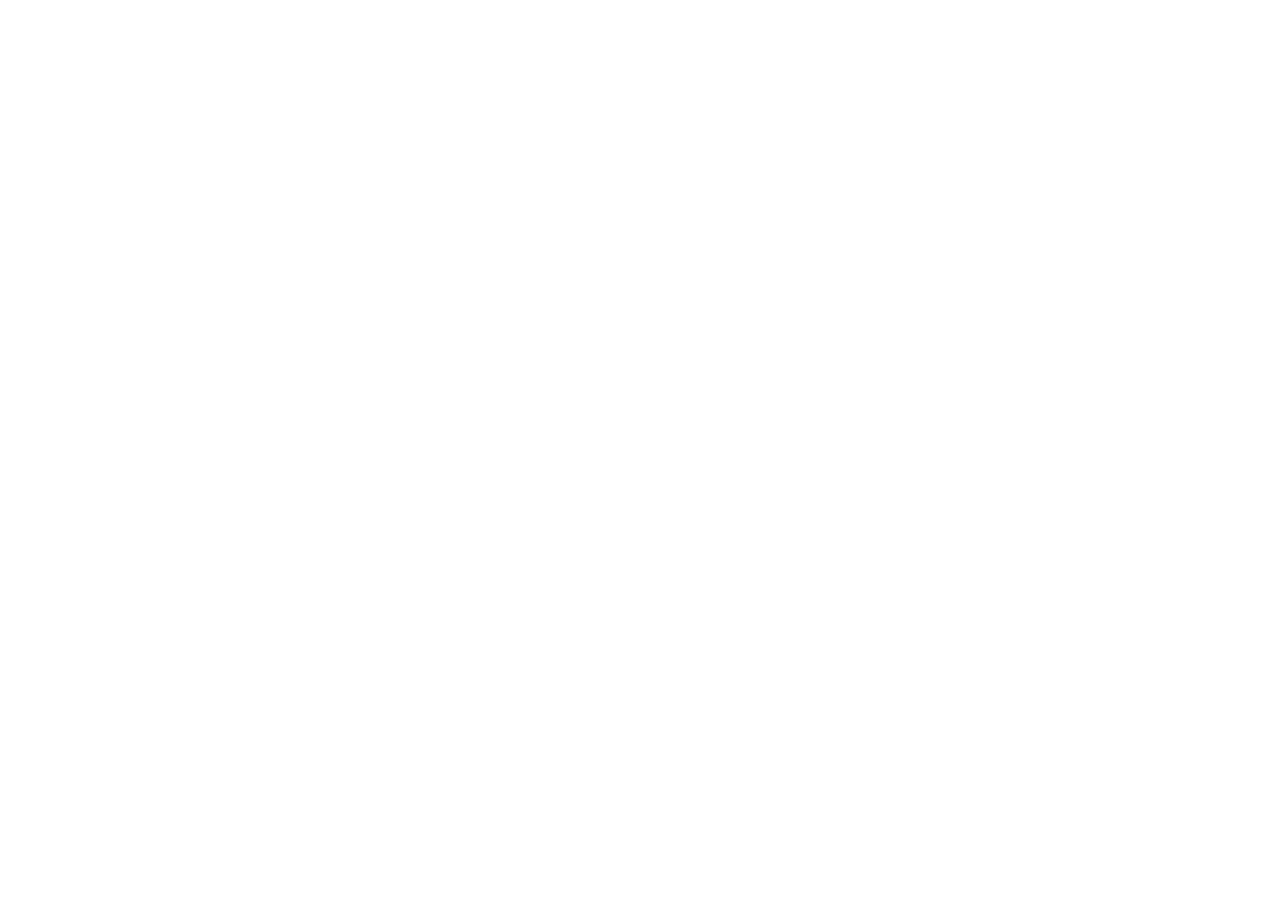
==== home.html @ ccd4d99f "Create home.html" ====
<!DOCTYPE html>
<html lang="pt-br">
<head>
    <meta charset="UTF-8">
    <meta name="viewport" content="width=device-width, initial-scale=1.0">
    <title>Document</title>
</head>
<style>
    * {
        margin: 0px;
        padding: 0px;
    }

    body {
        width: 100vw;
        height: 100vh;
        background: black url('imagens/tela-home.jpg' no-repeat top center);
    }
</style>
<body>
    
</body>
</html>
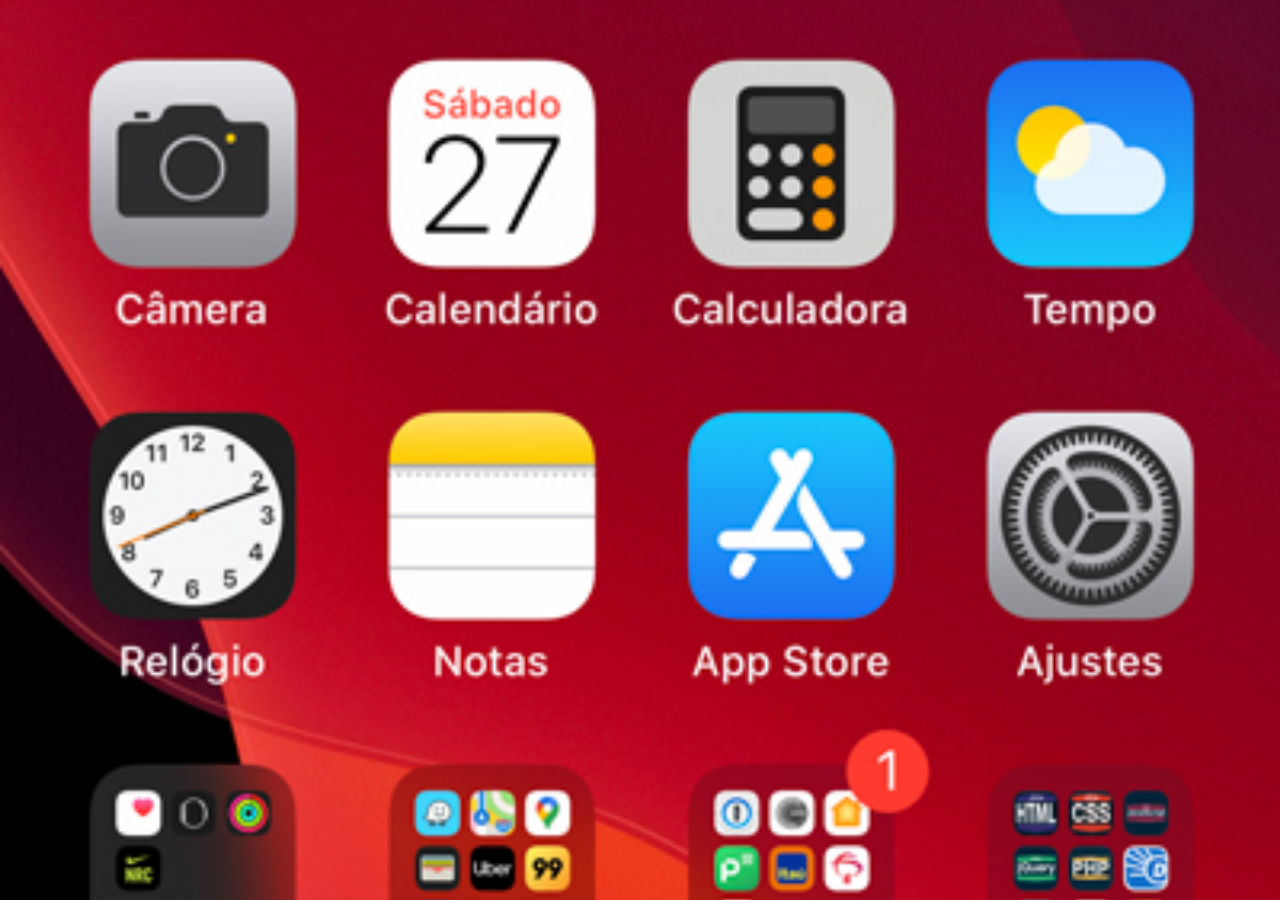
==== commit 17136a53: "update home" ====
--- a/home.html
+++ b/home.html
@@ -14,7 +14,8 @@
     body {
         width: 100vw;
         height: 100vh;
-        background: black url('imagens/tela-home.jpg' no-repeat top center);
+        background: black url('imagens/tela-home.jpg') no-repeat top center;
+        background-size: cover;
     }
 </style>
 <body>
